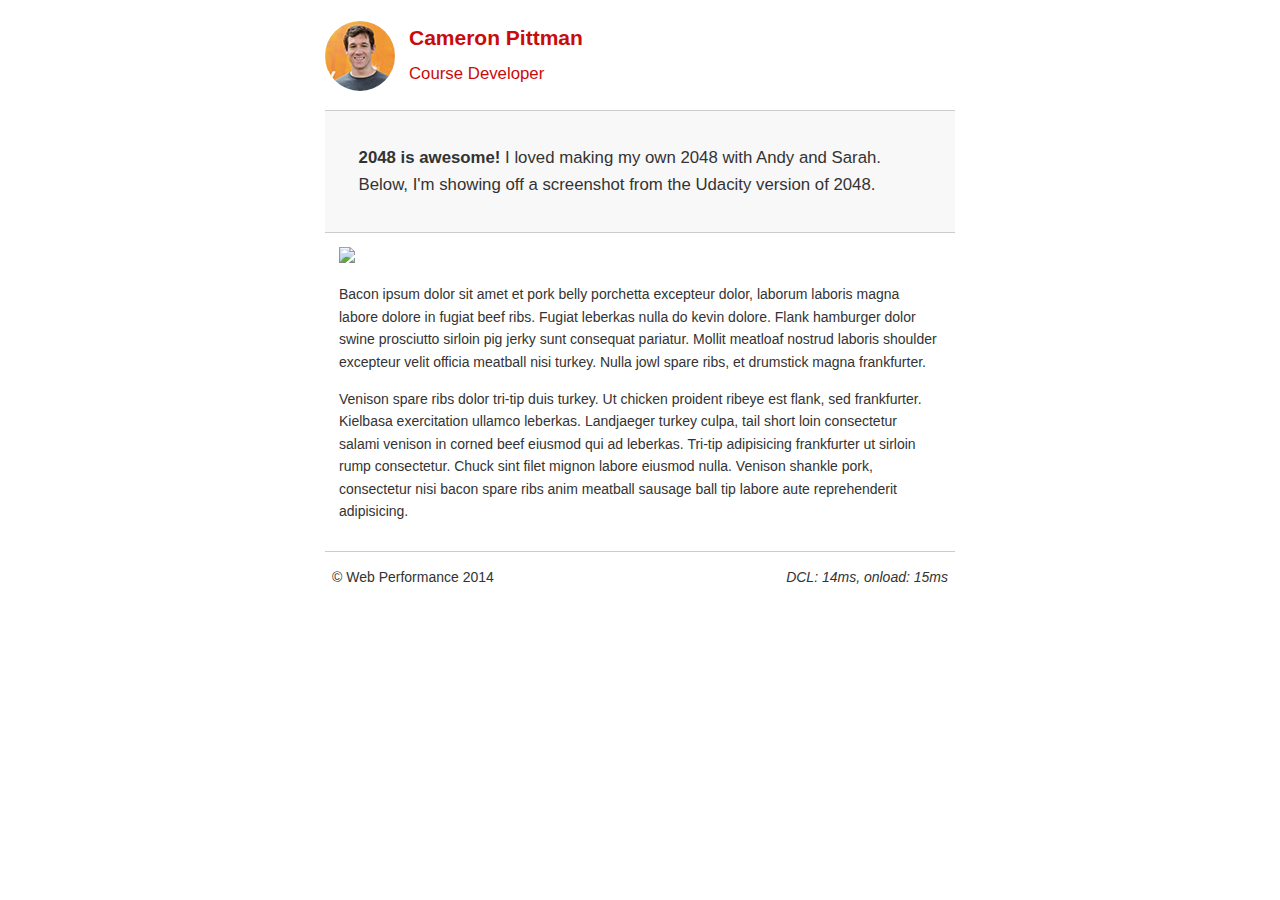
==== project-2048.html @ 6e0708b6 "Add starter files" ====
<!DOCTYPE html>
<html lang="en">
  <head>
    <meta charset="utf-8">
    <meta name="viewport" content="width=device-width, initial-scale=1">
    <meta name="description" content=" FILL ME IN ">
    <meta name="author" content=" FILL ME IN ">
    <title>Cameron Pittman: Portfolio</title>

    <!-- Hmm, what is the impact of web fonts on speed? Measure it... -->
    <!-- <link href="//fonts.googleapis.com/css?family=Open+Sans:400,700" rel="stylesheet"> -->

    <link href="css/style.css" rel="stylesheet">
    <link href="css/print.css" rel="stylesheet">

    <script>
      (function(w,g){w['GoogleAnalyticsObject']=g;
      w[g]=w[g]||function(){(w[g].q=w[g].q||[]).push(arguments)};w[g].l=1*new Date();})(window,'ga');

      // Optional TODO: replace with your Google Analytics profile ID.
      ga('create', 'UA-XXXX-Y');
      ga('send', 'pageview');
    </script>
    <script src="//www.google-analytics.com/analytics.js"></script>
    <script src="js/perfmatters.js"></script>
  </head>

  <body>
    <header>
      <a href="/"><img src="img/profilepic.jpg"></a>
      <p>Cameron Pittman<br><span>Course Developer</span></p>
    </header>

    <div class="container">
      <div class="hero">
        <strong>2048 is awesome!</strong> I loved making my own 2048 with Andy and Sarah. Below, I'm showing off a screenshot from the Udacity version of 2048.
      </div>

      <div class="content">

        <img class="img-responsive" src="http://cameronwp.github.io/udportfolio/img/2048.png">

        <p>Bacon ipsum dolor sit amet et pork belly porchetta excepteur dolor, laborum laboris magna labore dolore in fugiat beef ribs. Fugiat leberkas nulla do kevin dolore. Flank hamburger dolor swine prosciutto sirloin pig jerky sunt consequat pariatur. Mollit meatloaf nostrud laboris shoulder excepteur velit officia meatball nisi turkey. Nulla jowl spare ribs, et drumstick magna frankfurter.</p>

        <p>Venison spare ribs dolor tri-tip duis turkey. Ut chicken proident ribeye est flank, sed frankfurter. Kielbasa exercitation ullamco leberkas. Landjaeger turkey culpa, tail short loin consectetur salami venison in corned beef eiusmod qui ad leberkas. Tri-tip adipisicing frankfurter ut sirloin rump consectetur. Chuck sint filet mignon labore eiusmod nulla. Venison shankle pork, consectetur nisi bacon spare ribs anim meatball sausage ball tip labore aute reprehenderit adipisicing.</p>

    </div>

    <footer>
      <p>&copy; Web Performance 2014 <span id="crp-stats"></span></p>
    </footer>
  </body>
</html>
---- css/style.css ----
html {
  font-size: 100%;
  overflow-y: scroll;
  -webkit-tap-highlight-color: rgba(0,0,0,0);
  -ms-text-size-adjust: 100%;
  -webkit-text-size-adjust: none;
}
body { margin: 0; font-size: 14px; line-height: 1.61; font-weight: 400; }
body, button, input, select, textarea { font-family: 'Open Sans', sans-serif; color: #333; }

a { color: #12C; }
a:visited { color: #61C; }
a:focus { outline: thin dotted; }
a:hover, a:active { color: #c00; outline: 0; }

b, strong { font-weight: bold; }
pre, code { font-family: monospace, monospace; font-size: 1em; }
ul, ol { margin: 1em 0; padding: 0 0 0 20px; }
img { border: 0; max-width: 100%; }

body { background: #fff; }
header, footer, .container { max-width: 45em; margin: 0 auto; }

header { padding: 0 0.5em; color: #C90B0B; }
header img { border-radius: 40px; float: left; }
header p { font-size:1.5em; font-weight: bold; padding-left: 4em;}
header p span { font-size: 0.8em; font-weight: normal;}

.hero { padding: 2em; background-color: #f8f8f8; font-size:1.2em;
  border-bottom: 1px solid #ccc;
  border-top: 1px solid #ccc;
}

.content { padding: 1em 1em; }
.content li { list-style-type: none; font-size: 1.1em;}
li img { float:left; padding-right: 1em; }
li p { font-size: 0.9em; font-style: italic; }

footer {
  padding: 0 0.5em;
  border-top: 1px solid #ccc;
}
footer span { float: right; font-style: italic; }

/* Smartphones (portrait) */
@media only screen and (max-width: 480px) {
  body { font-size: 12px;}
  header p { padding-left: 4.5em;}
}
---- css/print.css ----
@media print {
  * { background: transparent !important; color: black !important; text-shadow: none !important; filter:none !important; -ms-filter: none !important; }
  a, a:visited { color: #444 !important; text-decoration: underline; }
  a[href]:after { content: " (" attr(href) ")"; }
  tr, img { page-break-inside: avoid; }
  img { max-width: 100% !important; }
  @page { margin: 0.5cm; }
  p, h2, h3 { orphans: 3; widows: 3; }
  h2, h3{ page-break-after: avoid; }
}
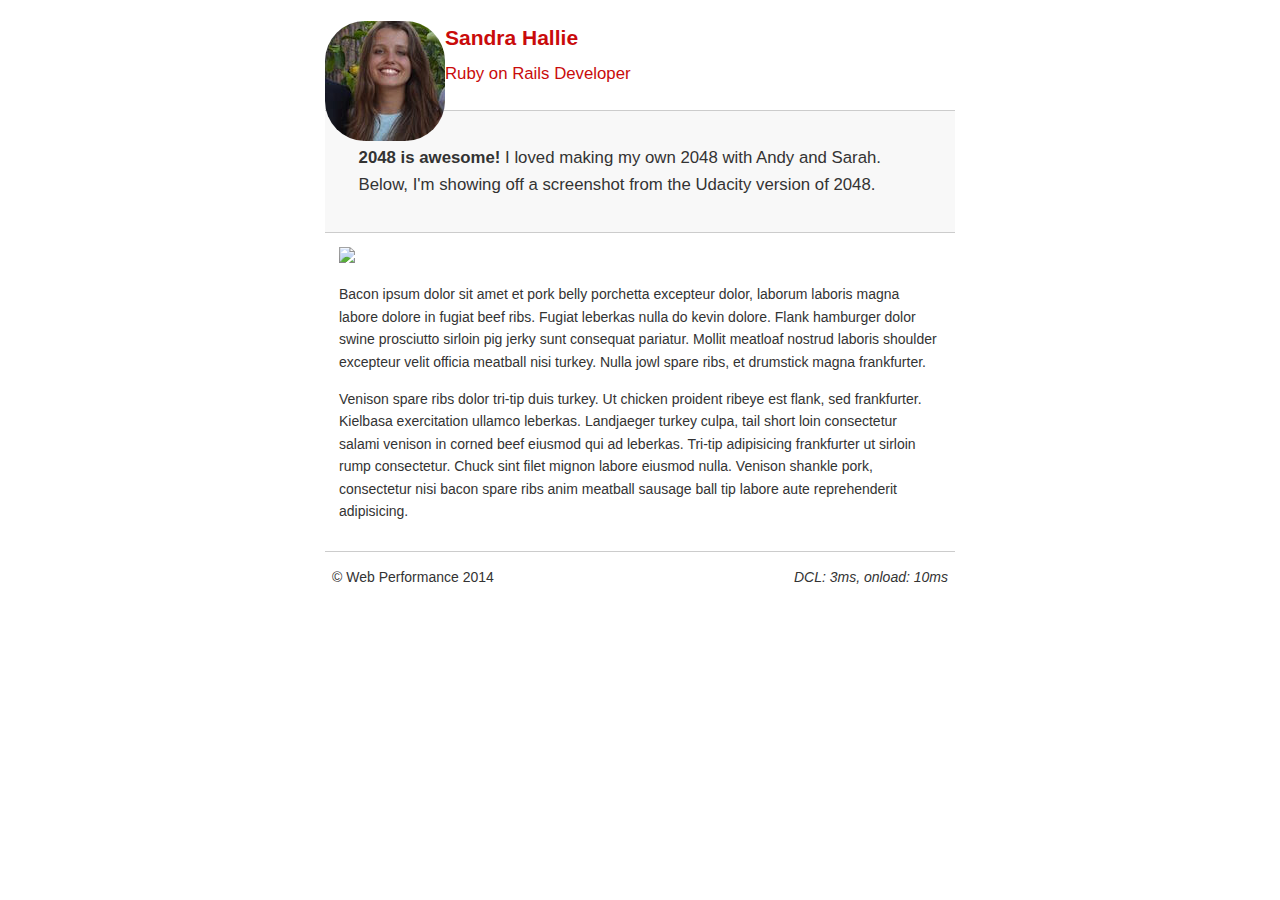
==== commit 0b2ee603: "Inline css and js for 2048 projects" ====
--- a/project-2048.html
+++ b/project-2048.html
@@ -5,30 +5,96 @@
     <meta name="viewport" content="width=device-width, initial-scale=1">
     <meta name="description" content=" FILL ME IN ">
     <meta name="author" content=" FILL ME IN ">
-    <title>Cameron Pittman: Portfolio</title>
+    <title>Sandra Hallie</title>
 
-    <!-- Hmm, what is the impact of web fonts on speed? Measure it... -->
-    <!-- <link href="//fonts.googleapis.com/css?family=Open+Sans:400,700" rel="stylesheet"> -->
+    <script src="http://www.google-analytics.com/analytics.js" async></script>
+<!--     No need to block the critical rendering path when encountering this tag. -->
+    <script async src="js/perfmatters.js">
+      WebFontConfig = {
+        google: { families: [ 'Open+Sans:400,700:latin' ] }
+      };
+      (function() {
+        var wf = document.createElement('script');
+        wf.src = ('https:' == document.location.protocol ? 'https' : 'http') +
+          '://ajax.googleapis.com/ajax/libs/webfont/1/webfont.js';
+        wf.type = 'text/javascript';
+        wf.async = 'true';
+        var s = document.getElementsByTagName('script')[0];
+        s.parentNode.insertBefore(wf, s);
+      })();
+    </script>
 
-    <link href="css/style.css" rel="stylesheet">
-    <link href="css/print.css" rel="stylesheet">
+    <!-- Inline CSS to minimize render blocking -->
+    <style>
+      html {
+        font-size: 100%;
+        overflow-y: scroll;
+        -webkit-tap-highlight-color: rgba(0,0,0,0);
+        -ms-text-size-adjust: 100%;
+        -webkit-text-size-adjust: none;
+      }
+      body { margin: 0; font-size: 14px; line-height: 1.61; font-weight: 400; }
+      body, button, input, select, textarea { font-family: 'Open Sans', sans-serif; color: #333; }
 
-    <script>
-      (function(w,g){w['GoogleAnalyticsObject']=g;
-      w[g]=w[g]||function(){(w[g].q=w[g].q||[]).push(arguments)};w[g].l=1*new Date();})(window,'ga');
+      a { color: #12C; }
+      a:visited { color: #61C; }
+      a:focus { outline: thin dotted; }
+      a:hover, a:active { color: #c00; outline: 0; }
 
-      // Optional TODO: replace with your Google Analytics profile ID.
-      ga('create', 'UA-XXXX-Y');
-      ga('send', 'pageview');
-    </script>
-    <script src="//www.google-analytics.com/analytics.js"></script>
-    <script src="js/perfmatters.js"></script>
+      b, strong { font-weight: bold; }
+      pre, code { font-family: monospace, monospace; font-size: 1em; }
+      ul, ol { margin: 1em 0; padding: 0 0 0 20px; }
+      img { border: 0; max-width: 100%; }
+
+      body { background: #fff; }
+      header, footer, .container { max-width: 45em; margin: 0 auto; }
+
+      header { padding: 0 0.5em; color: #C90B0B; }
+      header img { border-radius: 40px; float: left; }
+      header p { font-size:1.5em; font-weight: bold; padding-left: 4em;}
+      header p span { font-size: 0.8em; font-weight: normal;}
+
+      .hero { padding: 2em; background-color: #f8f8f8; font-size:1.2em;
+        border-bottom: 1px solid #ccc;
+        border-top: 1px solid #ccc;
+      }
+
+      .content { padding: 1em 1em; }
+      .content li { list-style-type: none; font-size: 1.1em;}
+      li img { float:left; padding-right: 1em; }
+      li p { font-size: 0.9em; font-style: italic; }
+
+      footer {
+        padding: 0 0.5em;
+        border-top: 1px solid #ccc;
+      }
+      footer span { float: right; font-style: italic; }
+
+      /* Smartphones (portrait) */
+      @media only screen and (max-width: 480px) {
+        body { font-size: 12px;}
+        header p { padding-left: 4.5em;}
+      }
+
+      @media print {
+        * { background: transparent !important; color: black !important; text-shadow: none !important; filter:none !important; -ms-filter: none !important; }
+        a, a:visited { color: #444 !important; text-decoration: underline; }
+        a[href]:after { content: " (" attr(href) ")"; }
+        tr, img { page-break-inside: avoid; }
+        img { max-width: 100% !important; }
+        @page { margin: 0.5cm; }
+        p, h2, h3 { orphans: 3; widows: 3; }
+        h2, h3{ page-break-after: avoid; }
+}
+
+    </style>
+
   </head>
 
   <body>
     <header>
-      <a href="/"><img src="img/profilepic.jpg"></a>
-      <p>Cameron Pittman<br><span>Course Developer</span></p>
+      <a href="/"><img src="img/san.jpg"></a>
+      <p>Sandra Hallie<br><span>Ruby on Rails Developer</span></p>
     </header>
 
     <div class="container">
